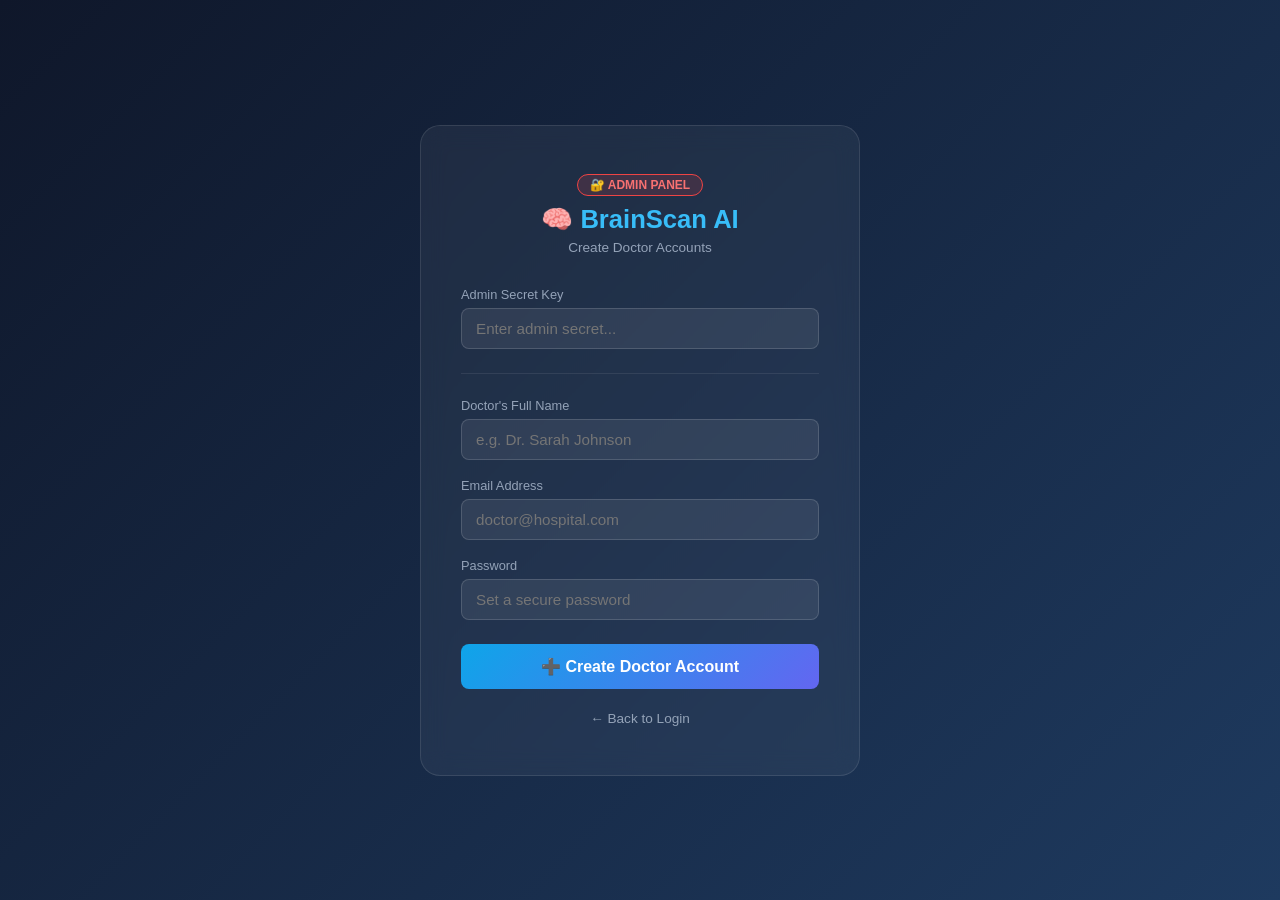
==== webapp/templates/admin/create_doctor.html @ 6b113f8f "Add brain tumor web app with FastAPI backend, admin portal, patient/doctor roles, Grad-CAM, confiden" ====
<!DOCTYPE html>
<html lang="en">
<head>
  <meta charset="UTF-8"/>
  <meta name="viewport" content="width=device-width, initial-scale=1.0"/>
  <title>Admin — Create Doctor Account</title>
  <style>
    * { margin:0; padding:0; box-sizing:border-box; }
    body {
      font-family:'Segoe UI',sans-serif;
      background:linear-gradient(135deg,#0f172a 0%,#1e3a5f 100%);
      min-height:100vh; display:flex; align-items:center; justify-content:center;
    }
    .card {
      background:rgba(255,255,255,0.05);
      backdrop-filter:blur(12px);
      border:1px solid rgba(255,255,255,0.1);
      border-radius:20px; padding:48px 40px;
      width:440px; color:#e2e8f0;
    }
    .header { text-align:center; margin-bottom:32px; }
    .header h1 { font-size:1.6rem; color:#38bdf8; }
    .header p { font-size:0.85rem; color:#94a3b8; margin-top:6px; }
    .admin-badge {
      display:inline-block; background:rgba(239,68,68,0.15);
      color:#f87171; border:1px solid #ef4444;
      padding:3px 12px; border-radius:20px; font-size:0.75rem;
      font-weight:700; margin-bottom:8px;
    }
    .form-group { margin-bottom:18px; }
    label { display:block; font-size:0.8rem; color:#94a3b8; margin-bottom:6px; }
    input {
      width:100%; padding:11px 14px;
      background:rgba(255,255,255,0.07);
      border:1px solid rgba(255,255,255,0.15);
      border-radius:8px; color:#e2e8f0; font-size:0.95rem;
      outline:none; transition:border 0.2s;
    }
    input:focus { border-color:#38bdf8; }
    .btn {
      width:100%; padding:13px;
      background:linear-gradient(135deg,#0ea5e9,#6366f1);
      border:none; border-radius:8px; color:white;
      font-size:1rem; font-weight:600; cursor:pointer;
      transition:opacity 0.2s; margin-top:6px;
    }
    .btn:hover { opacity:0.9; }
    .msg { margin-top:14px; text-align:center; font-size:0.88rem; padding:10px; border-radius:8px; display:none; }
    .msg.success { background:rgba(34,197,94,0.1); color:#4ade80; border:1px solid rgba(34,197,94,0.3); }
    .msg.error   { background:rgba(239,68,68,0.1);  color:#f87171; border:1px solid rgba(239,68,68,0.3); }
    .divider { border:none; border-top:1px solid rgba(255,255,255,0.08); margin:24px 0; }
    .back-link { text-align:center; margin-top:20px; }
    .back-link a { color:#94a3b8; font-size:0.85rem; text-decoration:none; }
    .back-link a:hover { color:#38bdf8; }
    .doctor-list { margin-top:28px; }
    .doctor-list h3 { font-size:0.85rem; color:#94a3b8; text-transform:uppercase; letter-spacing:0.05em; margin-bottom:12px; }
    .doctor-item {
      display:flex; justify-content:space-between; align-items:center;
      padding:10px 14px; background:rgba(255,255,255,0.04);
      border:1px solid rgba(255,255,255,0.07); border-radius:8px;
      margin-bottom:8px; font-size:0.88rem;
    }
    .doctor-item .name { color:#e2e8f0; font-weight:600; }
    .doctor-item .email { color:#64748b; font-size:0.8rem; }
    .badge-doctor {
      background:rgba(56,189,248,0.1); color:#38bdf8;
      border:1px solid rgba(56,189,248,0.3);
      padding:2px 10px; border-radius:20px; font-size:0.72rem; font-weight:700;
    }
  </style>
</head>
<body>
<div class="card">
  <div class="header">
    <div class="admin-badge">🔐 ADMIN PANEL</div>
    <h1>🧠 BrainScan AI</h1>
    <p>Create Doctor Accounts</p>
  </div>

  <div class="form-group">
    <label>Admin Secret Key</label>
    <input type="password" id="adminSecret" placeholder="Enter admin secret..." />
  </div>

  <hr class="divider"/>

  <div class="form-group">
    <label>Doctor's Full Name</label>
    <input type="text" id="docName" placeholder="e.g. Dr. Sarah Johnson" />
  </div>
  <div class="form-group">
    <label>Email Address</label>
    <input type="email" id="docEmail" placeholder="doctor@hospital.com" />
  </div>
  <div class="form-group">
    <label>Password</label>
    <input type="password" id="docPassword" placeholder="Set a secure password" />
  </div>

  <button class="btn" onclick="createDoctor()">➕ Create Doctor Account</button>
  <div class="msg" id="msg"></div>

  <!-- Existing doctors list -->
  <div class="doctor-list" id="doctorList" style="display:none">
    <h3>👨‍⚕️ Existing Doctors</h3>
    <div id="doctorItems"></div>
  </div>

  <div class="back-link">
    <a href="/">← Back to Login</a>
  </div>
</div>

<script>
  async function createDoctor() {
    const adminSecret = document.getElementById('adminSecret').value.trim();
    const name        = document.getElementById('docName').value.trim();
    const email       = document.getElementById('docEmail').value.trim();
    const password    = document.getElementById('docPassword').value;
    const msg         = document.getElementById('msg');

    if (!adminSecret || !name || !email || !password) {
      showMsg('error', 'All fields are required.');
      return;
    }
    if (password.length < 6) {
      showMsg('error', 'Password must be at least 6 characters.');
      return;
    }

    try {
      const res = await fetch('/api/auth/admin/create-doctor', {
        method: 'POST',
        headers: { 'Content-Type': 'application/json' },
        body: JSON.stringify({ name, email, password, admin_secret: adminSecret })
      });
      const data = await res.json();

      if (res.ok) {
        showMsg('success', `✅ Doctor account created for ${email}`);
        document.getElementById('docName').value = '';
        document.getElementById('docEmail').value = '';
        document.getElementById('docPassword').value = '';
        loadDoctors(adminSecret);
      } else {
        showMsg('error', data.detail || 'Failed to create account.');
      }
    } catch(e) {
      showMsg('error', 'Connection error. Is the server running?');
    }
  }

  async function loadDoctors(secret) {
    try {
      const res = await fetch('/api/auth/admin/list-doctors?admin_secret=' + encodeURIComponent(secret));
      if (!res.ok) return;
      const doctors = await res.json();

      if (doctors.length === 0) return;

      document.getElementById('doctorList').style.display = 'block';
      document.getElementById('doctorItems').innerHTML = doctors.map(d => `
        <div class="doctor-item">
          <div>
            <div class="name">${d.name}</div>
            <div class="email">${d.email}</div>
          </div>
          <span class="badge-doctor">Doctor</span>
        </div>
      `).join('');
    } catch(e) {}
  }

  function showMsg(type, text) {
    const msg = document.getElementById('msg');
    msg.className = 'msg ' + type;
    msg.textContent = text;
    msg.style.display = 'block';
    setTimeout(() => msg.style.display = 'none', 5000);
  }
</script>
</body>
</html>
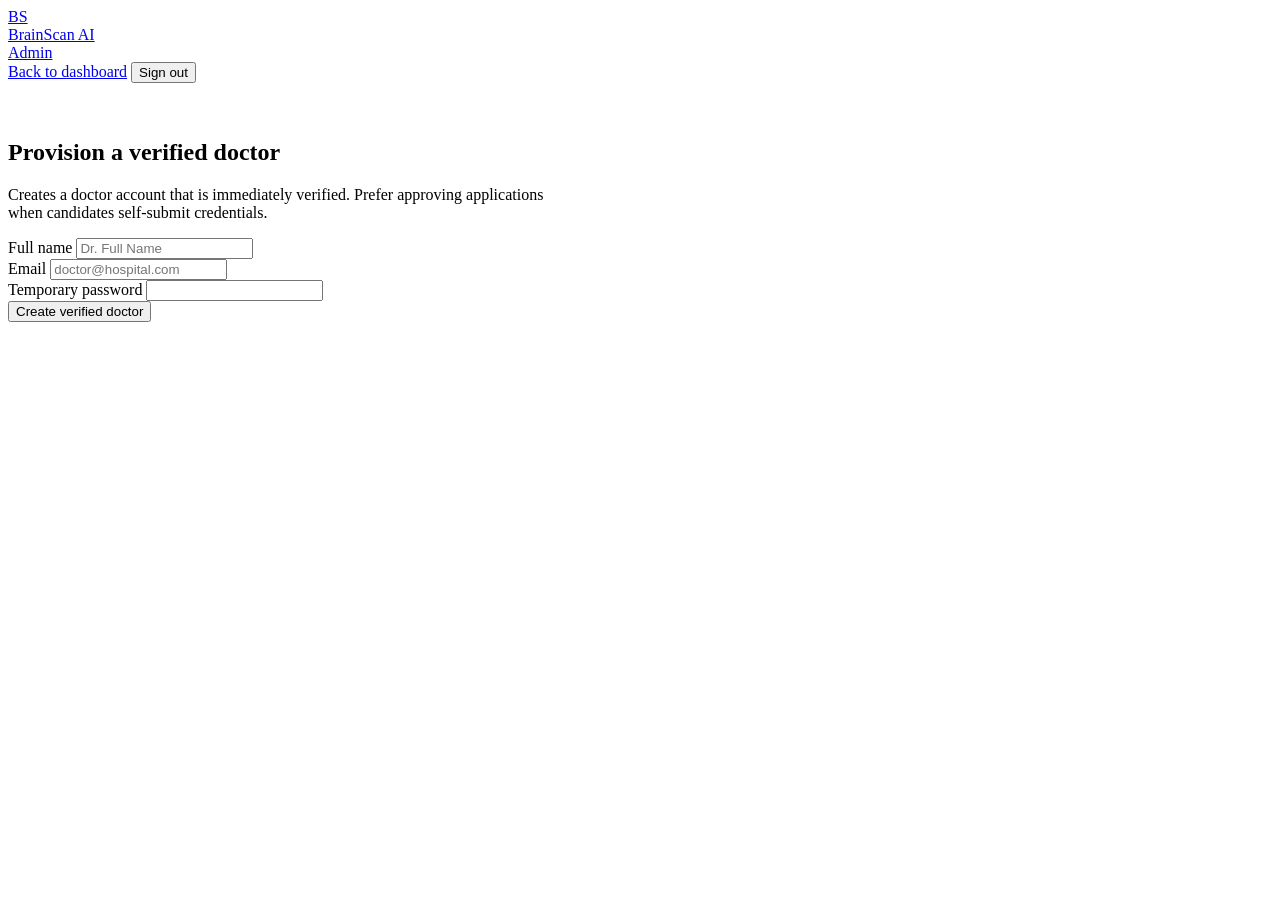
==== commit 9713921a: "Add clinical web portal upgrades with doctor verification and PDF reports. Harden RBAC so patients c" ====
--- a/webapp/templates/admin/create_doctor.html
+++ b/webapp/templates/admin/create_doctor.html
@@ -1,183 +1,81 @@
 <!DOCTYPE html>
 <html lang="en">
 <head>
-  <meta charset="UTF-8"/>
-  <meta name="viewport" content="width=device-width, initial-scale=1.0"/>
-  <title>Admin — Create Doctor Account</title>
-  <style>
-    * { margin:0; padding:0; box-sizing:border-box; }
-    body {
-      font-family:'Segoe UI',sans-serif;
-      background:linear-gradient(135deg,#0f172a 0%,#1e3a5f 100%);
-      min-height:100vh; display:flex; align-items:center; justify-content:center;
-    }
-    .card {
-      background:rgba(255,255,255,0.05);
-      backdrop-filter:blur(12px);
-      border:1px solid rgba(255,255,255,0.1);
-      border-radius:20px; padding:48px 40px;
-      width:440px; color:#e2e8f0;
-    }
-    .header { text-align:center; margin-bottom:32px; }
-    .header h1 { font-size:1.6rem; color:#38bdf8; }
-    .header p { font-size:0.85rem; color:#94a3b8; margin-top:6px; }
-    .admin-badge {
-      display:inline-block; background:rgba(239,68,68,0.15);
-      color:#f87171; border:1px solid #ef4444;
-      padding:3px 12px; border-radius:20px; font-size:0.75rem;
-      font-weight:700; margin-bottom:8px;
-    }
-    .form-group { margin-bottom:18px; }
-    label { display:block; font-size:0.8rem; color:#94a3b8; margin-bottom:6px; }
-    input {
-      width:100%; padding:11px 14px;
-      background:rgba(255,255,255,0.07);
-      border:1px solid rgba(255,255,255,0.15);
-      border-radius:8px; color:#e2e8f0; font-size:0.95rem;
-      outline:none; transition:border 0.2s;
-    }
-    input:focus { border-color:#38bdf8; }
-    .btn {
-      width:100%; padding:13px;
-      background:linear-gradient(135deg,#0ea5e9,#6366f1);
-      border:none; border-radius:8px; color:white;
-      font-size:1rem; font-weight:600; cursor:pointer;
-      transition:opacity 0.2s; margin-top:6px;
-    }
-    .btn:hover { opacity:0.9; }
-    .msg { margin-top:14px; text-align:center; font-size:0.88rem; padding:10px; border-radius:8px; display:none; }
-    .msg.success { background:rgba(34,197,94,0.1); color:#4ade80; border:1px solid rgba(34,197,94,0.3); }
-    .msg.error   { background:rgba(239,68,68,0.1);  color:#f87171; border:1px solid rgba(239,68,68,0.3); }
-    .divider { border:none; border-top:1px solid rgba(255,255,255,0.08); margin:24px 0; }
-    .back-link { text-align:center; margin-top:20px; }
-    .back-link a { color:#94a3b8; font-size:0.85rem; text-decoration:none; }
-    .back-link a:hover { color:#38bdf8; }
-    .doctor-list { margin-top:28px; }
-    .doctor-list h3 { font-size:0.85rem; color:#94a3b8; text-transform:uppercase; letter-spacing:0.05em; margin-bottom:12px; }
-    .doctor-item {
-      display:flex; justify-content:space-between; align-items:center;
-      padding:10px 14px; background:rgba(255,255,255,0.04);
-      border:1px solid rgba(255,255,255,0.07); border-radius:8px;
-      margin-bottom:8px; font-size:0.88rem;
-    }
-    .doctor-item .name { color:#e2e8f0; font-weight:600; }
-    .doctor-item .email { color:#64748b; font-size:0.8rem; }
-    .badge-doctor {
-      background:rgba(56,189,248,0.1); color:#38bdf8;
-      border:1px solid rgba(56,189,248,0.3);
-      padding:2px 10px; border-radius:20px; font-size:0.72rem; font-weight:700;
-    }
-  </style>
+  <meta charset="UTF-8" />
+  <meta name="viewport" content="width=device-width, initial-scale=1.0" />
+  <title>Provision doctor — BrainScan AI</title>
+  <link rel="stylesheet" href="/static/style.css" />
 </head>
 <body>
-<div class="card">
-  <div class="header">
-    <div class="admin-badge">🔐 ADMIN PANEL</div>
-    <h1>🧠 BrainScan AI</h1>
-    <p>Create Doctor Accounts</p>
-  </div>
+  <header class="topbar">
+    <a class="brand" href="/admin/dashboard">
+      <div class="brand__mark">BS</div>
+      <div>
+        <div class="brand__name">BrainScan AI</div>
+        <div class="brand__tag">Admin</div>
+      </div>
+    </a>
+    <div class="topbar__actions">
+      <a class="btn btn--secondary" href="/admin/dashboard">Back to dashboard</a>
+      <button class="btn btn--ghost" onclick="logout()">Sign out</button>
+    </div>
+  </header>
 
-  <div class="form-group">
-    <label>Admin Secret Key</label>
-    <input type="password" id="adminSecret" placeholder="Enter admin secret..." />
-  </div>
+  <main class="page" style="max-width:560px;padding-top:36px;">
+    <div class="page-intro">
+      <h2>Provision a verified doctor</h2>
+      <p>Creates a doctor account that is immediately verified. Prefer approving applications when candidates self-submit credentials.</p>
+    </div>
+    <div class="card">
+      <div class="card__body">
+        <div class="form-group">
+          <label>Full name</label>
+          <input class="form-input" id="docName" placeholder="Dr. Full Name" />
+        </div>
+        <div class="form-group">
+          <label>Email</label>
+          <input class="form-input" type="email" id="docEmail" placeholder="doctor@hospital.com" />
+        </div>
+        <div class="form-group">
+          <label>Temporary password</label>
+          <input class="form-input" type="password" id="docPassword" />
+        </div>
+        <button class="btn btn--primary btn--block btn--lg" onclick="createDoctor()">Create verified doctor</button>
+        <div id="msg"></div>
+      </div>
+    </div>
+  </main>
 
-  <hr class="divider"/>
+  <script src="/static/app.js"></script>
+  <script>
+    (async () => {
+      const user = await BrainScan.requireAuth(['admin']);
+      if (!user) return;
+    })();
 
-  <div class="form-group">
-    <label>Doctor's Full Name</label>
-    <input type="text" id="docName" placeholder="e.g. Dr. Sarah Johnson" />
-  </div>
-  <div class="form-group">
-    <label>Email Address</label>
-    <input type="email" id="docEmail" placeholder="doctor@hospital.com" />
-  </div>
-  <div class="form-group">
-    <label>Password</label>
-    <input type="password" id="docPassword" placeholder="Set a secure password" />
-  </div>
-
-  <button class="btn" onclick="createDoctor()">➕ Create Doctor Account</button>
-  <div class="msg" id="msg"></div>
-
-  <!-- Existing doctors list -->
-  <div class="doctor-list" id="doctorList" style="display:none">
-    <h3>👨‍⚕️ Existing Doctors</h3>
-    <div id="doctorItems"></div>
-  </div>
-
-  <div class="back-link">
-    <a href="/">← Back to Login</a>
-  </div>
-</div>
-
-<script>
-  async function createDoctor() {
-    const adminSecret = document.getElementById('adminSecret').value.trim();
-    const name        = document.getElementById('docName').value.trim();
-    const email       = document.getElementById('docEmail').value.trim();
-    const password    = document.getElementById('docPassword').value;
-    const msg         = document.getElementById('msg');
-
-    if (!adminSecret || !name || !email || !password) {
-      showMsg('error', 'All fields are required.');
-      return;
-    }
-    if (password.length < 6) {
-      showMsg('error', 'Password must be at least 6 characters.');
-      return;
-    }
-
-    try {
-      const res = await fetch('/api/auth/admin/create-doctor', {
+    async function createDoctor() {
+      const name = document.getElementById('docName').value.trim();
+      const email = document.getElementById('docEmail').value.trim();
+      const password = document.getElementById('docPassword').value;
+      const msg = document.getElementById('msg');
+      if (!name || !email || !password) {
+        msg.className = 'alert alert--error';
+        msg.textContent = 'All fields are required.';
+        return;
+      }
+      const { res, data } = await BrainScan.api('/api/admin/create-doctor', {
         method: 'POST',
-        headers: { 'Content-Type': 'application/json' },
-        body: JSON.stringify({ name, email, password, admin_secret: adminSecret })
+        headers: BrainScan.authHeaders(true),
+        body: JSON.stringify({ name, email, password })
       });
-      const data = await res.json();
-
+      msg.className = res.ok ? 'alert alert--success' : 'alert alert--error';
+      msg.textContent = res.ok ? data.message : (data.detail || 'Failed');
       if (res.ok) {
-        showMsg('success', `✅ Doctor account created for ${email}`);
         document.getElementById('docName').value = '';
         document.getElementById('docEmail').value = '';
         document.getElementById('docPassword').value = '';
-        loadDoctors(adminSecret);
-      } else {
-        showMsg('error', data.detail || 'Failed to create account.');
       }
-    } catch(e) {
-      showMsg('error', 'Connection error. Is the server running?');
     }
-  }
-
-  async function loadDoctors(secret) {
-    try {
-      const res = await fetch('/api/auth/admin/list-doctors?admin_secret=' + encodeURIComponent(secret));
-      if (!res.ok) return;
-      const doctors = await res.json();
-
-      if (doctors.length === 0) return;
-
-      document.getElementById('doctorList').style.display = 'block';
-      document.getElementById('doctorItems').innerHTML = doctors.map(d => `
-        <div class="doctor-item">
-          <div>
-            <div class="name">${d.name}</div>
-            <div class="email">${d.email}</div>
-          </div>
-          <span class="badge-doctor">Doctor</span>
-        </div>
-      `).join('');
-    } catch(e) {}
-  }
-
-  function showMsg(type, text) {
-    const msg = document.getElementById('msg');
-    msg.className = 'msg ' + type;
-    msg.textContent = text;
-    msg.style.display = 'block';
-    setTimeout(() => msg.style.display = 'none', 5000);
-  }
-</script>
+  </script>
 </body>
 </html>
